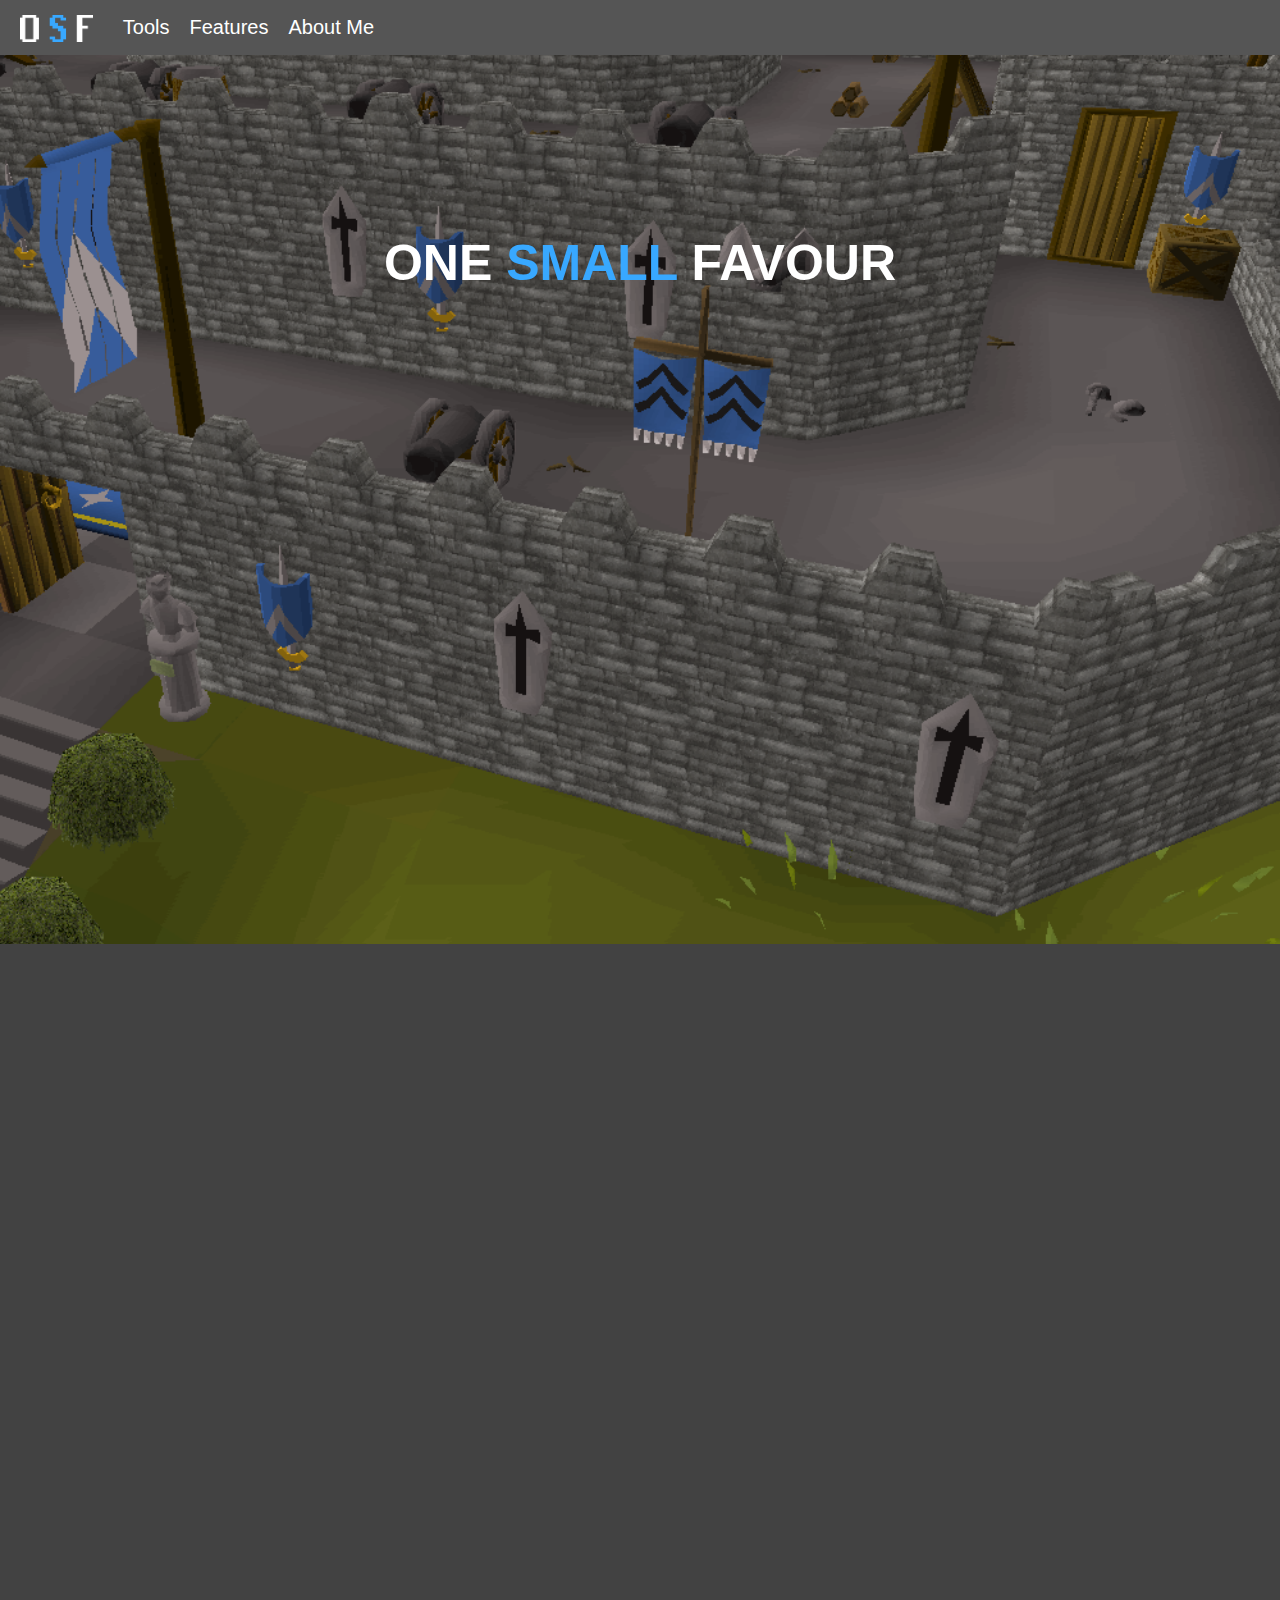
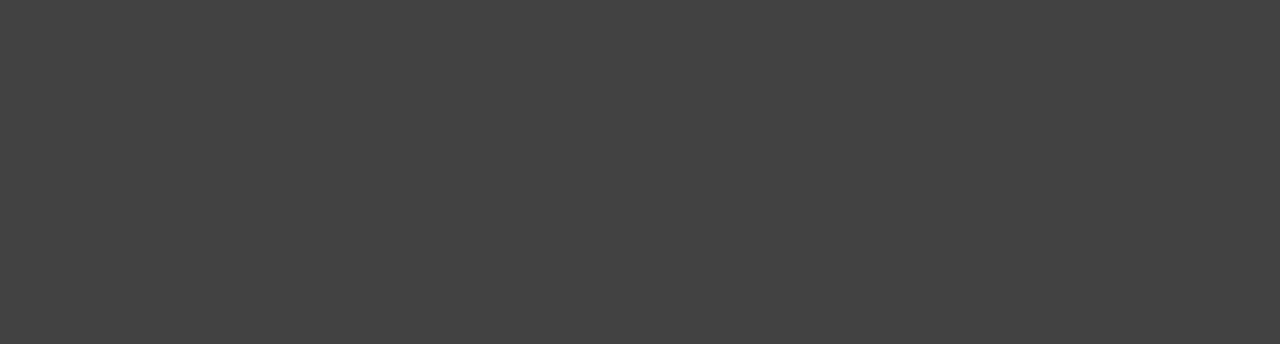
==== home.html @ 6d93675f "added everything thus far" ====
<!DOCTYPE html>
<html lang="us-en">
  <head>
    <title>Home - One Small Favour</title>
    <link rel="stylesheet" type="text/css" href="assets/style.css">
    <link rel="stylesheet" type="text/css" href="assets/navbar.css">
    <link rel="stylesheet" type="text/css" href="assets/homeinfo.css">
  </head>  
  <body>   
  <div class="container">
    <!-- beginning of navbar -->
    <div class="navbar">
    <ul class="navbar-list">
      <li class="navbar-item"><a href="home.html"><img src="assets/images/homelogo.png" class="navbar-item"></a></li>
      <li class="navbar-item"><a class="nav-link" href="#">Tools</a></li>
      <li class="navbar-item"><a class="nav-link" href="#">Features</a></li>
      <li class="navbar-item"><a class="nav-link" href="#">About Me</a></li>
    </ul>
    </div>
    <!-- end of navbar -->
    <!-- welcome text -->
    <div class="bg">
      <div class="welcome">
        <h1>ONE <span id="small">SMALL</span> FAVOUR</h1>
      </div>
    </div>
    <!-- end of welcome text -->
    <!-- beginning of home info -->
    <div class="home-info">
    </div>
    <!-- end of home info -->
  </div> 
  </body>
</html>
---- assets/style.css ----
body{
  margin:0 auto;
  height: 100% auto;
  font-family: "Segoe UI",Arial,sans-serif;
  
}

.bg {
  background-image: url(images/lummy-castle.png);
  background-color: #555;
  height: 910px;
  width: 100%;
  background-attachment: fixed;
  background-position: center;
  background-repeat: no-repeat;
  background-size: cover;
}

.welcome h1 {
  font-size: 50px;
  font-family: "Segoe UI",Arial,sans-serif;
  color: white;
  position: relative;
  text-align: center;
  top: 200px;
}

#small {
  color:#38a8ff;
}
---- assets/navbar.css ----
.navbar {
  z-index: 1;
  position: fixed;
  top: 0;
  left: 0;
  background:#555;
  width: 100%;
  height: 55px;
  overflow: auto;
  clear: both;
}

.navbar img {
  padding-top: 15px;
  height: 27px;
  margin-left:20px;
}

.navbar ul {
  list-style-type: none;
  padding: 0;
  margin: 0;
}

.navbar a:hover {
color: #38a8ff;
}

.navbar a {
  text-decoration: none;
  color: white;
  line-height: 55px;
  height: 50px;
  margin-right: 10px;
  margin-left: 10px;
 }

.navbar-item {
  float: left;
  text-align: center;
  font-size: 20px;
}
---- assets/homeinfo.css ----
.home-info {
  overflow: auto;
  display: block;
  position: relative;
  background: rgb(66, 66, 66);
  height: 1000px;
  width: 100%;
}
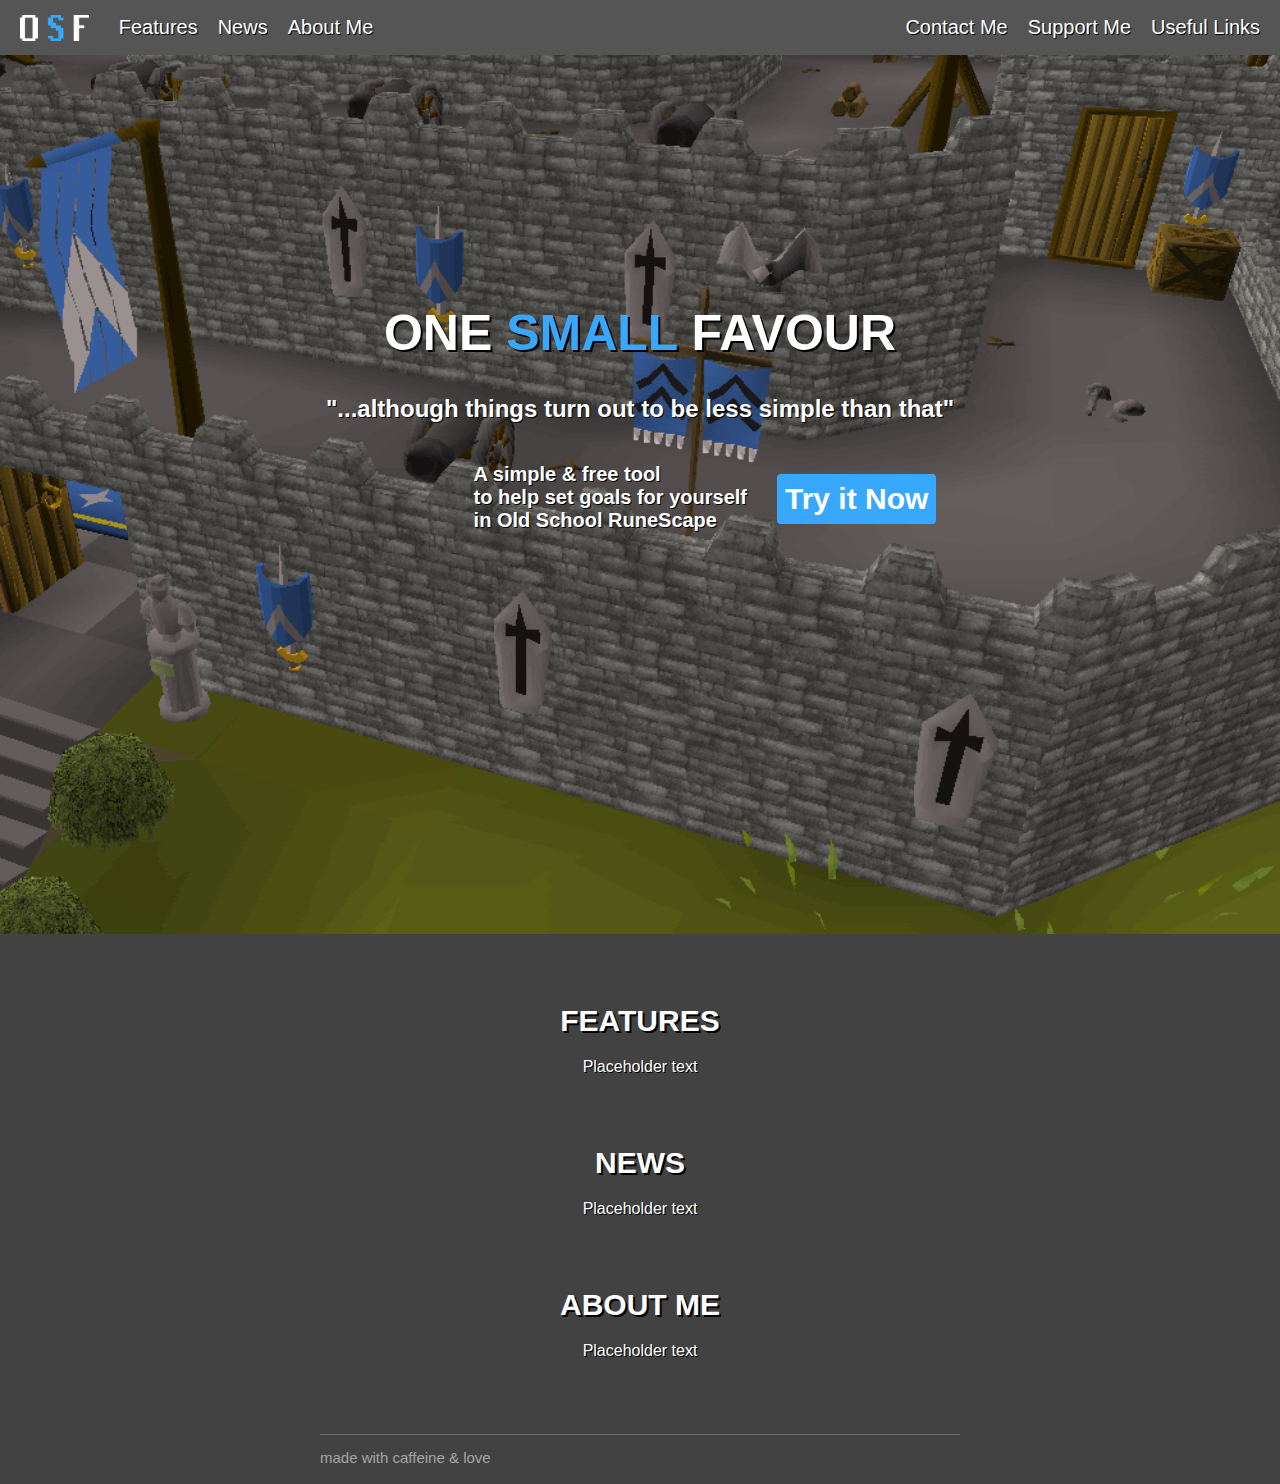
==== commit d15a969a: "finished the layout of home with placeholder text" ====
--- a/home.html
+++ b/home.html
@@ -5,30 +5,71 @@
     <link rel="stylesheet" type="text/css" href="assets/style.css">
     <link rel="stylesheet" type="text/css" href="assets/navbar.css">
     <link rel="stylesheet" type="text/css" href="assets/homeinfo.css">
+    <link rel="stylesheet" type="text/css" href="assets/footer.css">
   </head>  
   <body>   
-  <div class="container">
+  <div class="container">    
     <!-- beginning of navbar -->
     <div class="navbar">
-    <ul class="navbar-list">
-      <li class="navbar-item"><a href="home.html"><img src="assets/images/homelogo.png" class="navbar-item"></a></li>
-      <li class="navbar-item"><a class="nav-link" href="#">Tools</a></li>
-      <li class="navbar-item"><a class="nav-link" href="#">Features</a></li>
-      <li class="navbar-item"><a class="nav-link" href="#">About Me</a></li>
+    <div class="left-navbar">
+    <ul class="navbar-left">
+      <li class="left-navbar-item"><a href="#"><img src="assets/images/homelogo.png" class="left-navbar-item"></a></li>
+      <li class="left-navbar-item"><a class="nav-link" href="#features">Features</a></li>
+      <li class="left-navbar-item"><a class="nav-link" href="#news">News</a></li>
+      <li class="left-navbar-item"><a class="nav-link" href="#aboutme">About Me</a></li>
     </ul>
+    </div>
+    <div class="right-navbar">
+    <ul class="navbar-right">
+      <li class="right-navbar-item"><a class="nav-link" href="#">Contact Me</a></li>
+      <li class="right-navbar-item"><a class="nav-link" href="#">Support Me</a></li>
+      <li class="right-navbar-item"><a class="nav-link" href="#">Useful Links</a></li>
+    </ul>
+    </div>
     </div>
     <!-- end of navbar -->
     <!-- welcome text -->
-    <div class="bg">
-      <div class="welcome">
-        <h1>ONE <span id="small">SMALL</span> FAVOUR</h1>
+    <div id="bg">
+      <div id="welcome">
+        <h1>ONE <span id="blue">SMALL</span> FAVOUR</h1>
+        <h2>"...although things turn out to be less simple than that"</h2>
+        <div id="trybutton">
+        <p>A simple & free tool <br> to help set goals for yourself <br> in Old School RuneScape</p>
+        <a href="#" class="trybutton">Try it Now</a> 
+        </div>
+        
       </div>
+      </div>
+        
     </div>
     <!-- end of welcome text -->
     <!-- beginning of home info -->
     <div class="home-info">
+      <div id="features">
+        <h1>FEATURES</h1>
+        <p>Placeholder text</p>
+      </div>
+      <div id="news">
+        <h1>NEWS</h1>
+        <p>Placeholder text</p>
+      </div>    
+      <div id="aboutme">
+        <h1>ABOUT ME</h1>
+        <p>Placeholder text</p>
+      </div>      
     </div>
     <!-- end of home info -->
+    
+    <!-- the footer is a mess --> 
+      <div class="footerbar">
+        <hr id="footerbar"> 
+          <div class="footer">
+          <p>made with caffeine & love</p>
+          </div>
+        </hr>
+      </div> 
+      
+
   </div> 
   </body>
 </html>--- a/assets/style.css
+++ b/assets/style.css
@@ -1,14 +1,17 @@
+* {
+  box-sizing: border-box;
+}
+
 body{
   margin:0 auto;
   height: 100% auto;
   font-family: "Segoe UI",Arial,sans-serif;
-  
+  background-color: rgb(66, 66, 66);
 }
 
-.bg {
+#bg {
   background-image: url(images/lummy-castle.png);
-  background-color: #555;
-  height: 910px;
+  height: 100vh;
   width: 100%;
   background-attachment: fixed;
   background-position: center;
@@ -16,15 +19,71 @@
   background-size: cover;
 }
 
-.welcome h1 {
-  font-size: 50px;
+#welcome {
   font-family: "Segoe UI",Arial,sans-serif;
   color: white;
   position: relative;
   text-align: center;
-  top: 200px;
+  top:30vh;
 }
 
-#small {
+#welcome h1 {
+  font-size: 50px;
+  text-shadow: 2px 2px black;
+}
+
+#welcome h2 {
+  text-shadow: 1px 1px black;
+}
+
+#blue {
   color:#38a8ff;
 }
+
+#trybutton {
+  position: relative;
+  margin-left:37vw;
+}
+
+#trybutton a:hover {
+  background-color: #3491dd;
+}
+#welcome p {
+  font-size: 20px;
+  text-shadow: 1px 1px black;
+  text-align:left;
+  float:left;
+  margin-right: 30px;
+  font-weight: bold;
+}
+
+.trybutton {
+  float:left;
+  margin-top: 3.5vh;
+  background-color: #38a8ff;
+  text-align: center;
+  color: white;
+  font-family: "Segoe UI",Arial,sans-serif;
+  text-decoration: none;
+  font-size: 30px;
+  font-weight: bold;
+  padding:8px;
+  border-radius: 4px;
+}
+
+.home-info {
+  font-family: "Segoe UI",Arial,sans-serif;
+  color: white;
+  position: relative;
+  text-align: center;
+  text-shadow: 1px 1px black;
+}
+
+.home-info h1 {
+  font-size: 30px;
+  text-shadow: 2px 2px black;
+}
+
+#features {
+  padding-top: 50px;
+}--- a/assets/navbar.css
+++ b/assets/navbar.css
@@ -6,13 +6,11 @@
   background:#555;
   width: 100%;
   height: 55px;
-  overflow: auto;
-  clear: both;
 }
 
 .navbar img {
   padding-top: 15px;
-  height: 27px;
+  height: 40.5px;
   margin-left:20px;
 }
 
@@ -33,10 +31,23 @@
   height: 50px;
   margin-right: 10px;
   margin-left: 10px;
+  text-shadow: 1px 1px black;
  }
 
-.navbar-item {
-  float: left;
+ .right-navbar {
+  float:right;
+  margin-right: 10px;
+ }
+
+.left-navbar-item{
+  float:left;
   text-align: center;
   font-size: 20px;
-}+}
+
+.right-navbar-item{
+  float: left;
+  text-align:center;
+  font-size: 20px;
+}
+
--- a/assets/homeinfo.css
+++ b/assets/homeinfo.css
@@ -3,6 +3,9 @@
   display: block;
   position: relative;
   background: rgb(66, 66, 66);
-  height: 1000px;
   width: 100%;
+}
+
+.home-info p {
+  padding-bottom: 50px;
 }--- a/assets/footer.css
+++ b/assets/footer.css
@@ -0,0 +1,23 @@
+.footer {
+  color: rgb(165, 165, 165);
+}
+
+.footerbar {
+  position:relative;
+}
+
+#footerbar {
+  background-color:rgb(109, 109, 109);
+  border-style: none;
+  height: 1px;
+  width: 50vw;
+}
+
+.footer p {
+  position:absolute;
+  top: 0;
+  left: 25vw;
+  text-align:center;
+  font-size: 15px;
+  padding-bottom: 18px;
+}
